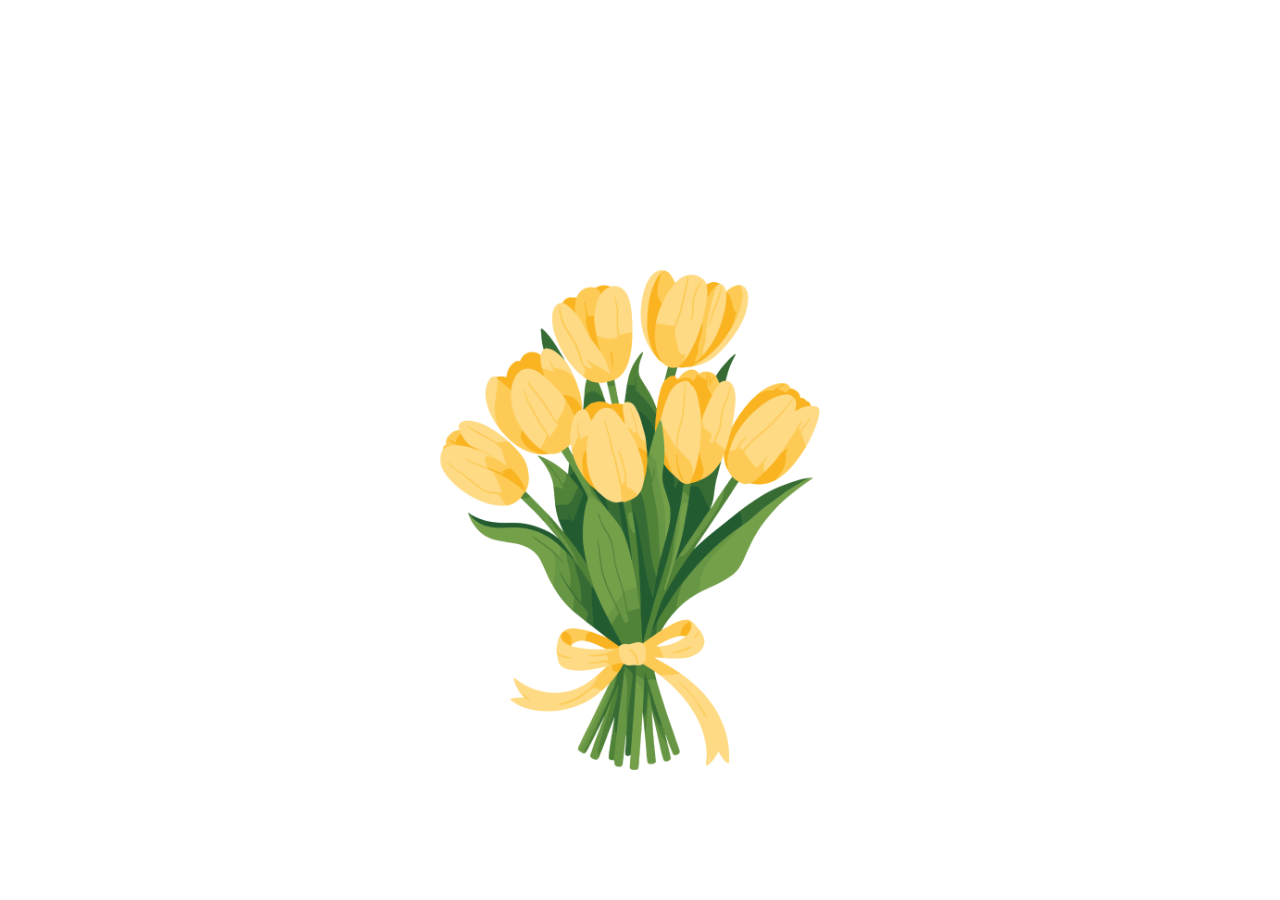
==== carta.html @ 36b61e99 "Add files via upload Flowers" ====
<!DOCTYPE html>
<html lang="es">
<head>
    <meta charset="UTF-8">
    <meta name="viewport" content="width=device-width, initial-scale=1.0">
    <title>Mi Carta para Ti</title>
    <link rel="stylesheet" href="carta.css">
</head>
<body>
    <img src="flores.png" alt="Flores decorativas" class="flores">
</body>

 <!-- 

Contáctame:

    * Invitame un café
 https://buymeacoffee.com/alexx.dev

    * Portafolio Web
 https://alexxdev.vercel.app

    * Sigueme en tiktok
 https://www.tiktok.com/@alexx.dev?is_from_webapp=1&sender_device=pc 
 
    *Canal de WhatsApp
 https://whatsapp.com/channel/0029VazQEXq90x2vIdNkrH1p
 +52 1 55 6628 1018
-->
 
</html>
---- carta.css ----
body, html {
    height: 100%;
    margin: 0;
    padding: 0;
}

body {
    background-image: url('fondo.png');
    background-size: cover;
    background-position: center;
    background-repeat: no-repeat;
    overflow: hidden;
}

.flores {
    position: absolute;
    bottom: 130px; 
    left: 380px;
    width: 500px; 
    animation: aparecer 2s ease-in-out;
}

@keyframes aparecer {
    from {
        opacity: 0;
        transform: scale(0.5);
    }
    to {
        opacity: 1;
        transform: scale(1);
    }
}
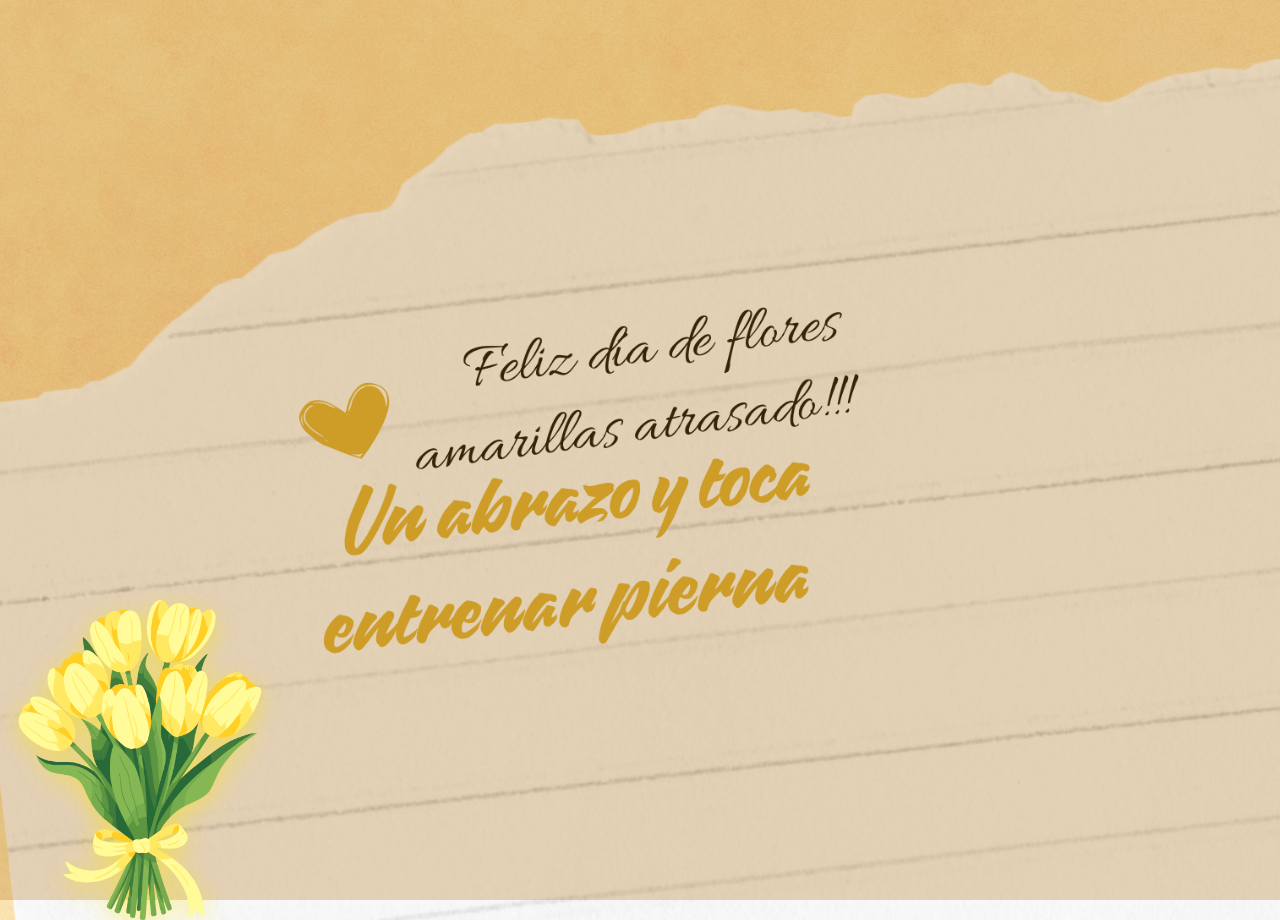
==== commit 3fd5357b: "Update title in carta.html" ====
--- a/carta.html
+++ b/carta.html
@@ -3,7 +3,7 @@
 <head>
     <meta charset="UTF-8">
     <meta name="viewport" content="width=device-width, initial-scale=1.0">
-    <title>Mi Carta para Ti</title>
+    <title>This is for you Daribel</title>
     <link rel="stylesheet" href="carta.css">
 </head>
 <body>
@@ -28,4 +28,4 @@
  +52 1 55 6628 1018
 -->
  
-</html>+</html>
--- a/carta.css
+++ b/carta.css
@@ -5,19 +5,33 @@
 }
 
 body {
-    background-image: url('fondo.png');
+    background-image: url('last.png');
     background-size: cover;
-    background-position: center;
+    background-position: top center;
     background-repeat: no-repeat;
     overflow: hidden;
 }
 
+body::after {
+    content: '';
+    position: fixed;
+    top: 0;
+    left: 0;
+    width: 100%;
+    height: 100%;
+    background: rgba(180, 120, 30, 0.3);
+    z-index: 0;
+    pointer-events: none;
+}
+
 .flores {
     position: absolute;
-    bottom: 130px; 
-    left: 380px;
-    width: 500px; 
+    bottom: -20px;
+    left: -20px;
+    width: 320px;
     animation: aparecer 2s ease-in-out;
+    filter: drop-shadow(0px 6px 12px rgba(255, 200, 0, 0.5)) brightness(1.15);
+    z-index: 1;
 }
 
 @keyframes aparecer {
@@ -29,4 +43,22 @@
         opacity: 1;
         transform: scale(1);
     }
-}+}
+
+/* ── Tablets (≤768px) ── */
+@media (max-width: 768px) {
+    .flores {
+        width: 250px;
+        bottom: -15px;
+        left: -15px;
+    }
+}
+
+/* ── Móviles (≤480px) ── */
+@media (max-width: 480px) {
+    .flores {
+        width: 200px;
+        bottom: -10px;
+        left: -10px;
+    }
+}
